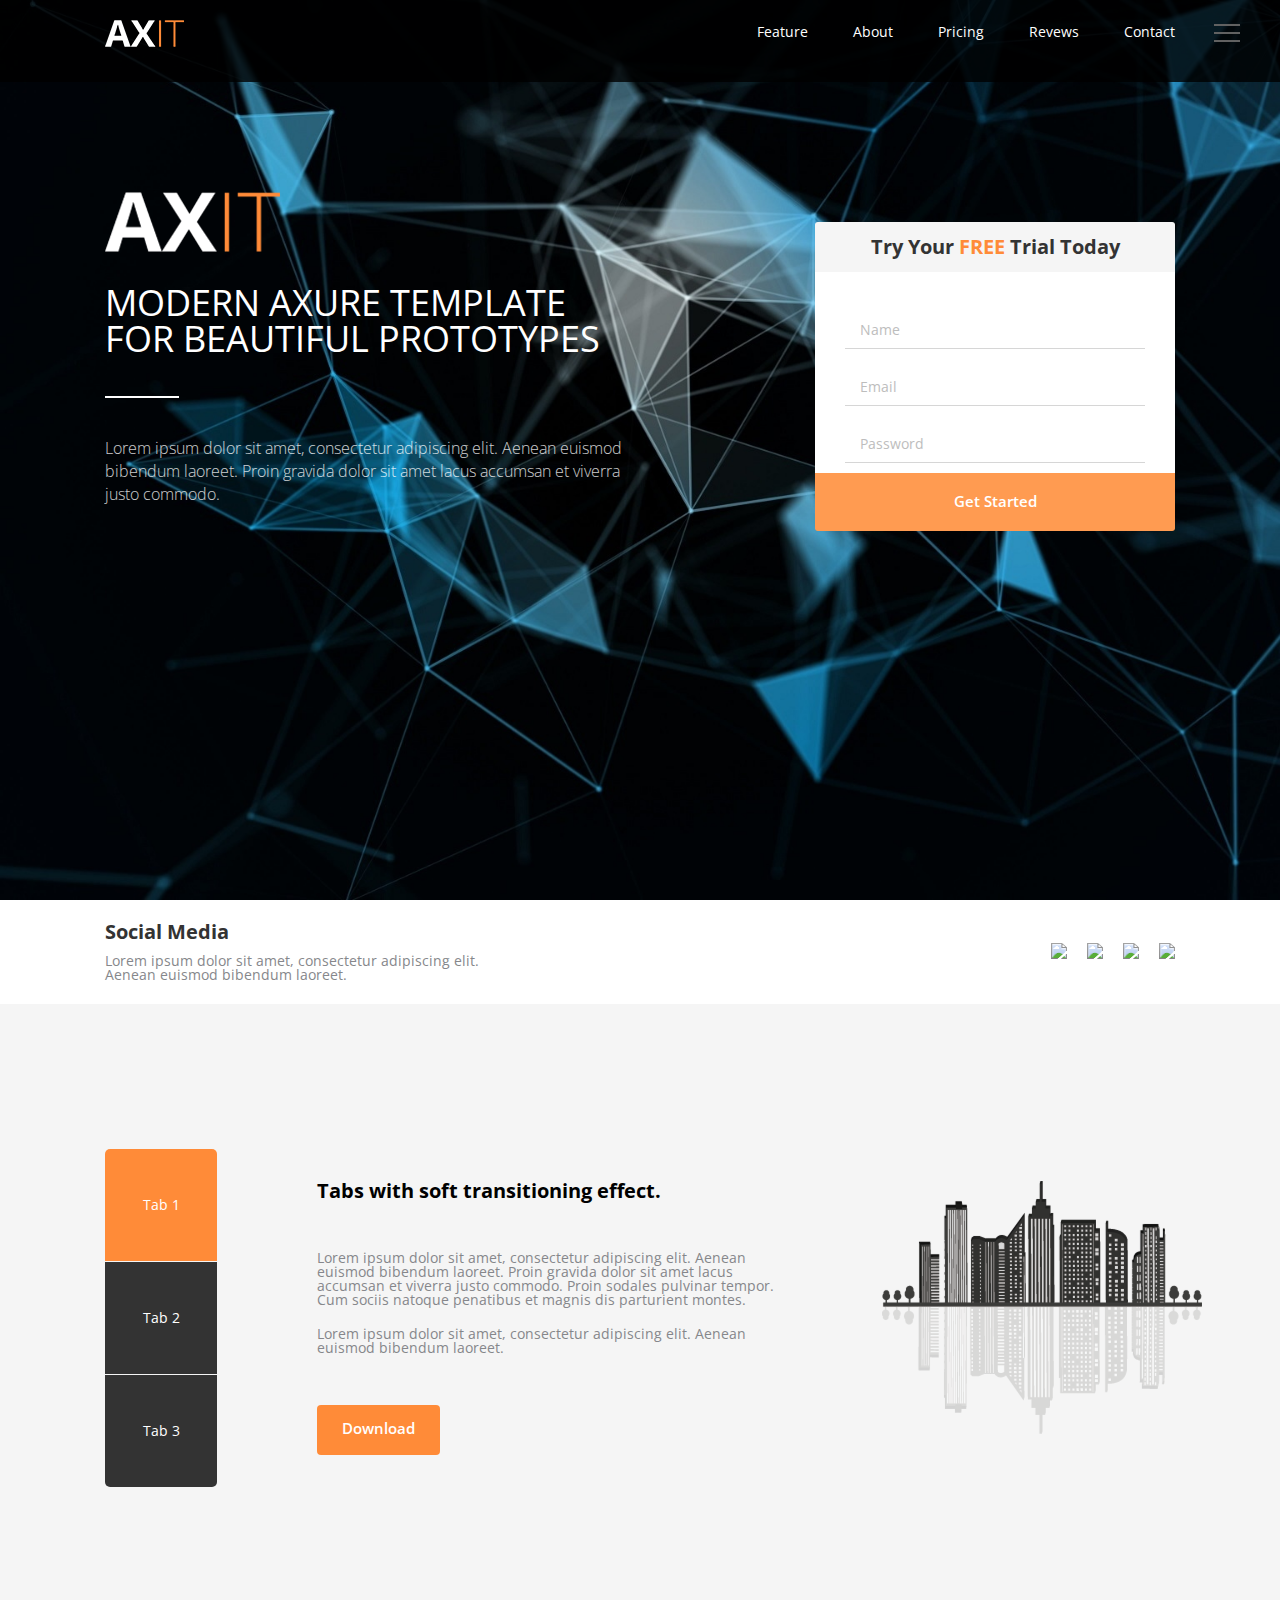
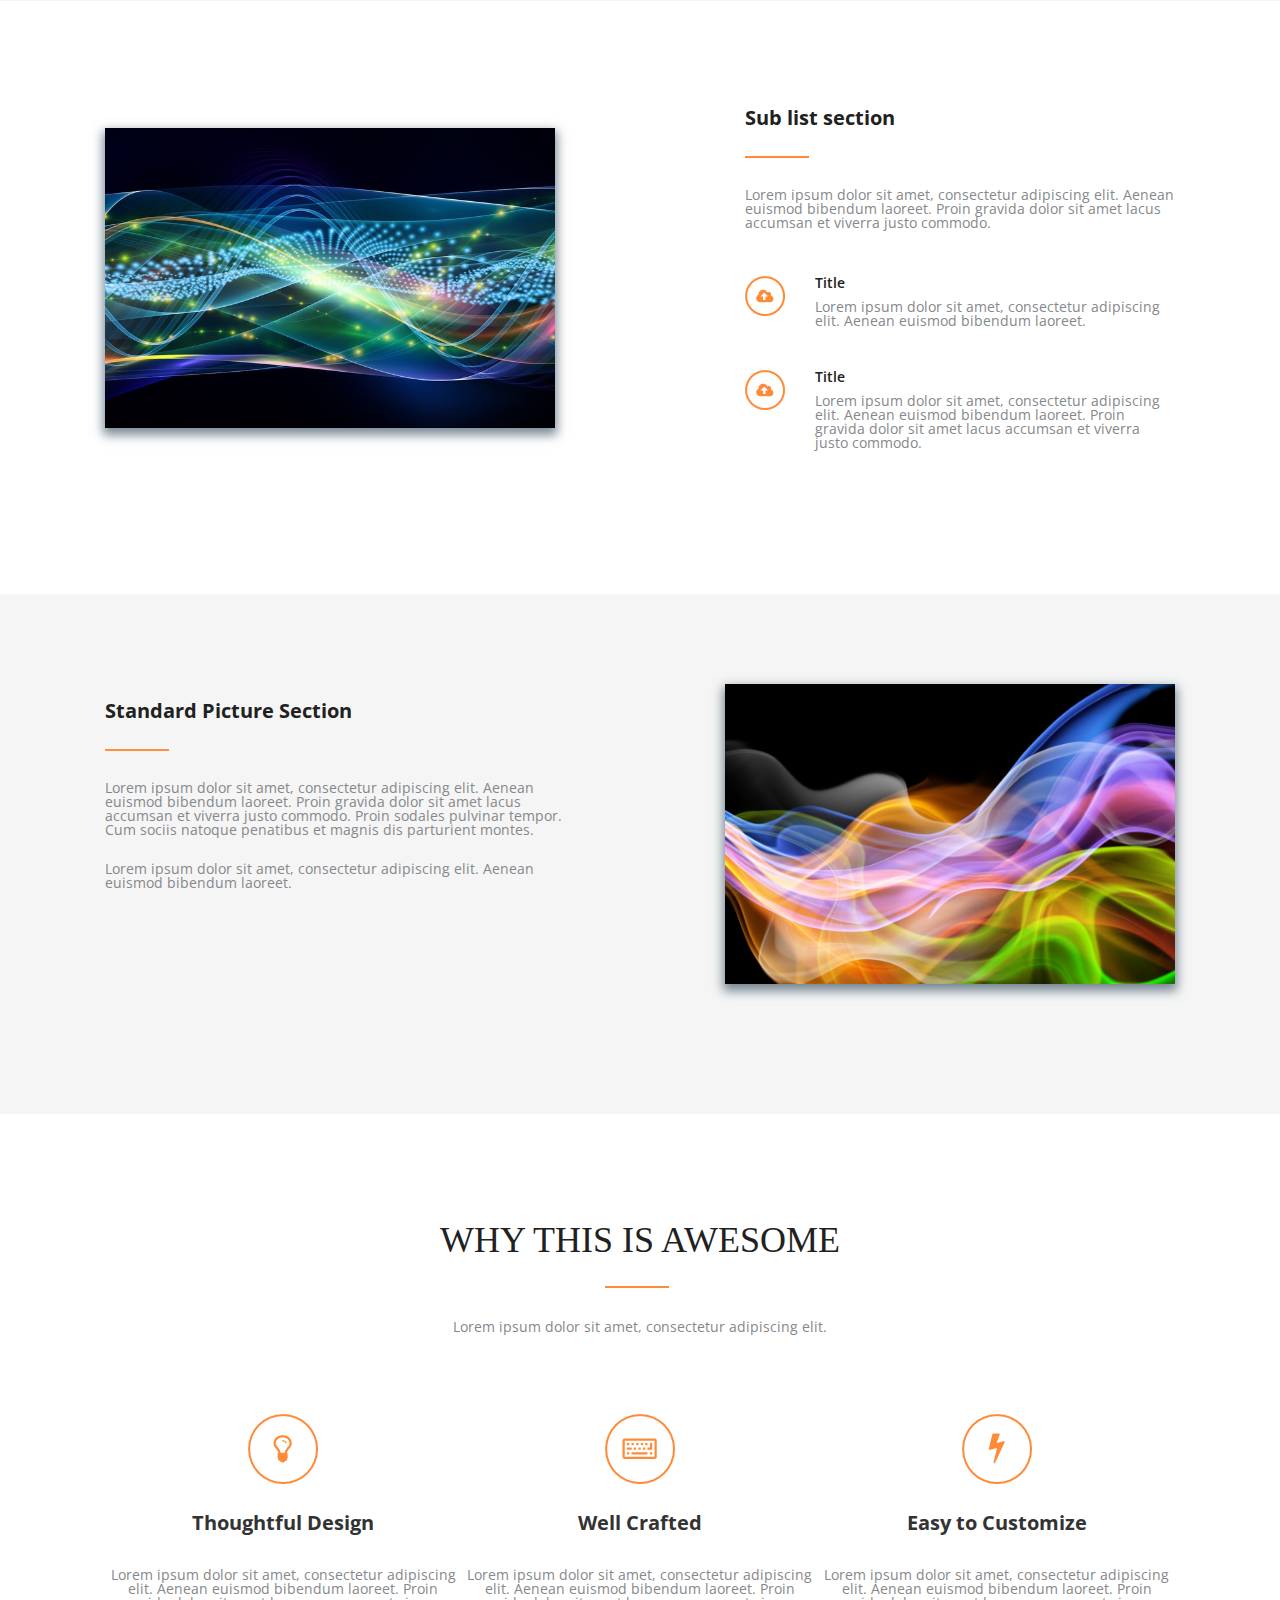
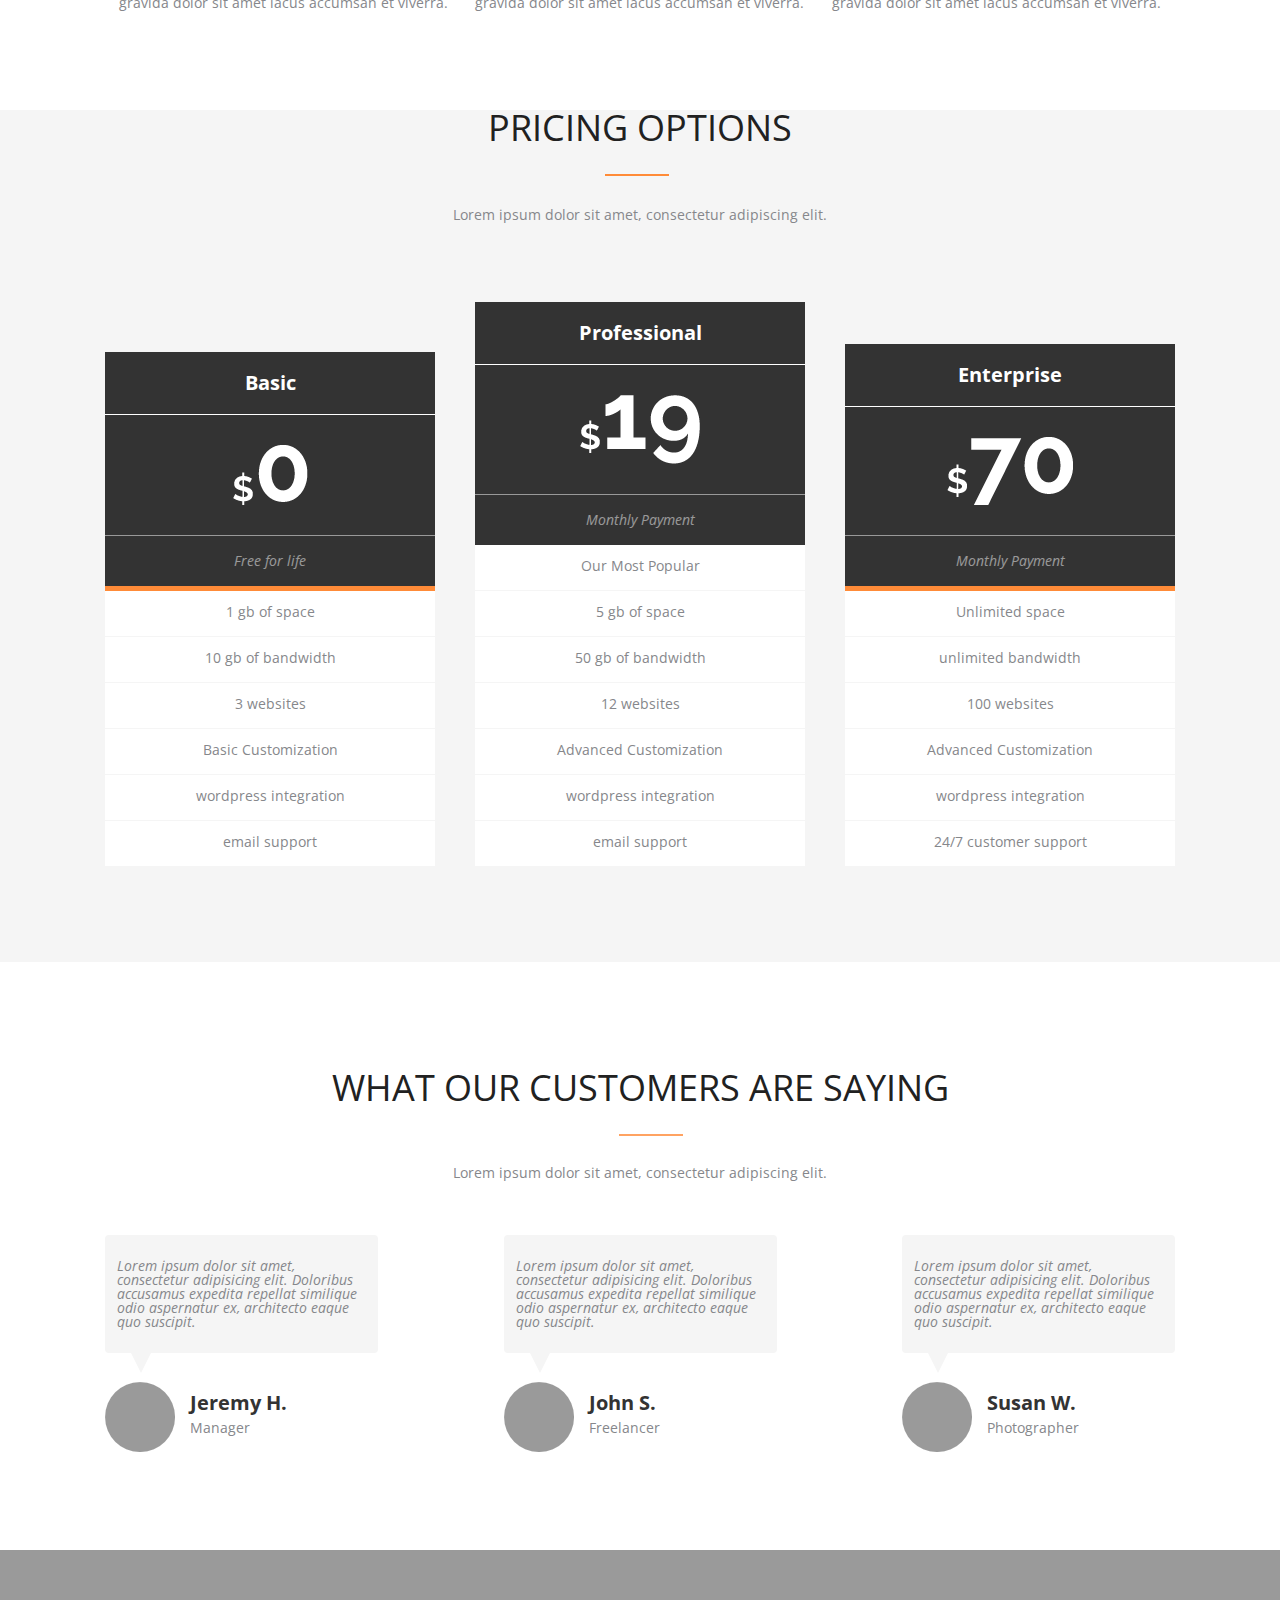
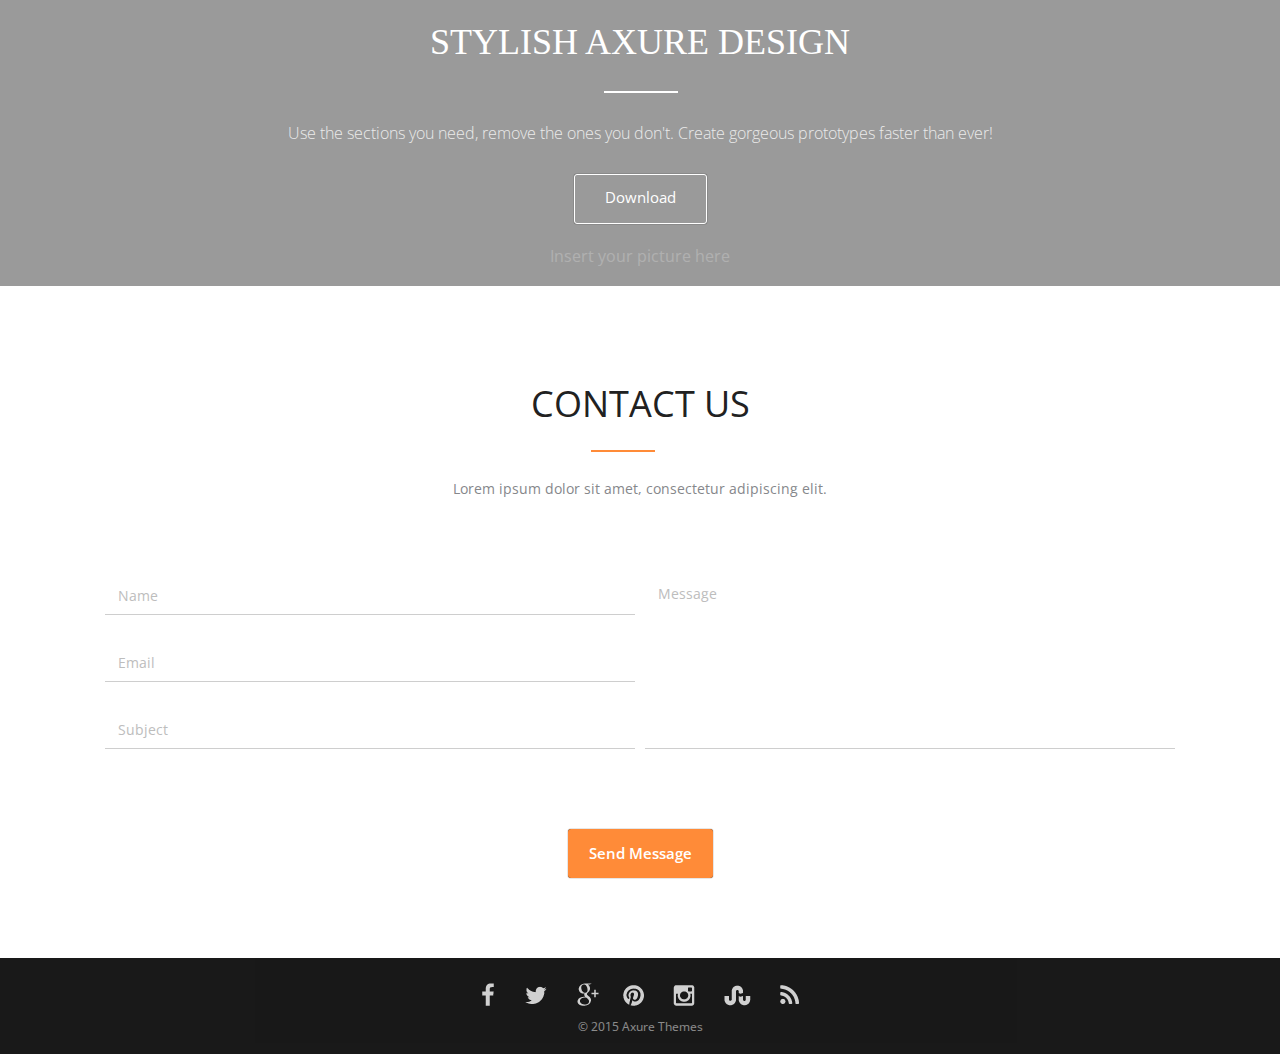
==== axit/index.html @ e31764b9 "Сайт №1" ====
<!DOCTYPE html>
<html lang="ru">

<head>
  <meta charset="UTF-8">
  <meta name="viewport" content="width=device-width, initial-scale=1.0">
  <link rel="shortcut icon" href="img/favicon.ico" type="image/x-icon">
  <meta http-equiv="X-UA-Compatible" content="ie=edge">
  <meta name="theme-color" content="#111111">
  <title>New site</title>
  <link rel="stylesheet" href="css/main.min.css">
  <link href="https://fonts.googleapis.com/css2?family=Open+Sans:ital,wght@0,400;0,600;0,700;1,400;1,600&display=swap"
    rel="stylesheet">

</head>

<body>
  <div class="site-container">
    <header class="header">

  <div class="header__line">
    <div class="container">
      <nav class="header__nav">
        <img src="img/logo.png" alt="">
        <ul class="header__menu">
          <li class="header__menu-link"><a href="#">Feature</a></li>
          <li class="header__menu-link"><a href="#">About</a></li>
          <li class="header__menu-link"><a href="#">Pricing</a></li>
          <li class="header__menu-link"><a href="#">Revews</a></li>
          <li class="header__menu-link"><a href="#">Contact</a></li>
        </ul>
      </nav>

      <div class="hamburger-menu">
        <input id="menu__toggle" type="checkbox" />
        <label class="menu__btn" for="menu__toggle">
          <span></span>
        </label>

        <ul class="menu__box">
          <li><a class="menu__item" href="#">Feature</a></li>
          <li><a class="menu__item" href="#">About</a></li>
          <li><a class="menu__item" href="#">Pricing</a></li>
          <li><a class="menu__item" href="#">Revews</a></li>
          <li><a class="menu__item" href="#">Contact</a></li>
        </ul>
      </div>
      
    </div>
  </div>

  <div class="header__cont">
    <div class="container">
      <div class="header__wrapper">
        <div class="header__cont-inner">
          <img src="img/logo-bg.png" alt="">
          <p class="header__cont-title">
            MODERN AXURE TEMPLATE
            FOR BEAUTIFUL PROTOTYPES
          <p>
          <p class="header__cont-text">
            Lorem ipsum dolor sit amet, consectetur adipiscing elit. Aenean
            euismod bibendum laoreet. Proin gravida dolor sit amet lacus
            accumsan et viverra justo commodo.
          </p>
        </div>
        <div class="header__form">
          <div class="header__form-input">
            <p class="header__form-title">
              Try Your <span>FREE</span> Trial Today
            </p>
            <input class="header__form-start" type="text" placeholder="Name">
            <input class="header__form-start" type="text" placeholder="Email">
            <input class="header__form-start" type="text" placeholder="Password">
            <button class="header__form-btn">Get Started</button>
          </div>
        </div>
      </div>
    </div>
  </div>

</header>

    <section class="social">
  <div class="container">
    <div class="social__inner">
      <div class="social__media">
        <div class="social__item-title">
          Social Media
        </div>
        <div class="social__item-text">
          Lorem ipsum dolor sit amet, consectetur adipiscing elit. <br>
          Aenean euismod bibendum laoreet.
        </div>
      </div>
      <div class="social__items">
        <a href="#"><img class="social__item" src="../img/facebook_icon-icons.com_53612.svg"></img></a>
        <a href="#"><img class="social__item" src="../img/g_icon-icons.com_66684.svg"></img></a>
        <a href="#"><img class="social__item" src="../img/insta_icon-icons.com_66687.svg"></img></a>
        <a href="#"><img class="social__item" src="../img/youtube_icon-icons.com_66686.svg"></img></a>
      </div>
    </div>
  </div>
</section>

    <div class="tabs">

  <div class="container-tabs top container">
    <div class="tabs-wrapper">
      <div class="tab tab-1 active" data-target="one">Tab 1</div>
      <div class="tab" data-target="two">Tab 2</div>
      <div class="tab tab-2" data-target="three">Tab 3</div>
    </div>

    <div class="tabs-panels">
      <div class="tab-panel active one">
          <p class="tab-panel__title">
            Tabs with soft transitioning effect.
          </p>
          <p class="tab-panel__text text">
            Lorem ipsum dolor sit amet, consectetur adipiscing elit. Aenean euismod
            bibendum laoreet. Proin gravida dolor sit amet lacus accumsan et viverra
            justo commodo. Proin sodales pulvinar tempor. Cum sociis natoque
            penatibus et magnis dis parturient montes.
          </p>
          <p class="tab-panel__text">
            Lorem ipsum dolor sit amet, consectetur adipiscing elit. Aenean euismod
            bibendum laoreet.
          </p>
          <button class="tabs-btn">
            <a href="#">Download</a>
          </button>
        </div>
      <div class="tab-panel two">Lorem ipsum dolor sit.</div>
      <div class="tab-panel three">Lorem ipsum dolor sit amet consectetur adipisicing elit. Hic consectetur sint autem.
        Odio optio impedit sint minus illum, dignissimos facilis itaque necessitatibus suscipit mollitia inventore ullam
        fugit, repellat, enim odit.</div>
    </div>
  </div>

</div>

    <div class="sub">
  <div class="container">
    <div class="sub__wrapper">
      <div class="sub__img">
        <img src="img/111.jpg" alt="">
      </div>
      <div class="sub__inner">
        <p class="sub__inner-top--title">Sub list section</p>
        <p class="sub__inner-top--text">
          Lorem ipsum dolor sit amet, consectetur adipiscing elit. Aenean
          euismod bibendum laoreet. Proin gravida dolor sit amet lacus
          accumsan et viverra justo commodo.
        </p>
        <p class="sub__inner-top--subtitle">Title</p>
        <p class="sub__inner-top--subtext">
          Lorem ipsum dolor sit amet, consectetur adipiscing elit.
          Aenean euismod bibendum laoreet.
        </p>
        <p class="sub__inner-top--subtitle">Title</p>
        <p class="sub__inner-top--subtext">
          Lorem ipsum dolor sit amet, consectetur adipiscing elit.
          Aenean euismod bibendum laoreet. Proin gravida dolor
          sit amet lacus accumsan et viverra justo commodo.
        </p>
      </div>
    </div>
  </div>
</div>

    <div class="standard">
  <div class="container">
    <div class="standard__inner">
      <div class="standard__item">
        <h3 class="standard__item-title">Standard Picture Section</h3>
        <p class="standard__item-text">
          Lorem ipsum dolor sit amet, consectetur adipiscing elit. Aenean
          euismod bibendum laoreet. Proin gravida dolor sit amet lacus accumsan
          et viverra justo commodo. Proin sodales pulvinar tempor. Cum sociis
          natoque penatibus et magnis dis parturient montes.
        </p>
        <p class="standard__item-text">
          Lorem ipsum dolor sit amet, consectetur adipiscing elit. Aenean euismod
          bibendum laoreet.
        </p>
      </div>
      <div class="standard__item">
        <img class="standard__item-img" src="img/Abstract-Colorful-curve-background_1920x1440.jpg" alt="">
      </div>
    </div>
  </div>
</div>

    <div class="awesome">
  <div class="container">
    <div class="awesome__inner-top">
      <h3 class="awesome__inner-top--title">
        WHY THIS IS AWESOME
      </h3>
      <p class="awesome__inner-top--text">
        Lorem ipsum dolor sit amet, consectetur adipiscing elit.
      </p>
    </div>
    <div class="awesome__inner">
      <div class="awesome__item">
        <img src="img/awesome-1.png" alt="">
        <h3 class="awesome__item-title">Thoughtful Design</h3>
        <p class="awesome__item-text">
          Lorem ipsum dolor sit amet, consectetur adipiscing
          elit. Aenean euismod bibendum laoreet. Proin gravida
          dolor sit amet lacus accumsan et viverra.
        </p>
      </div>
      <div class="awesome__item">
        <img src="img/awesome-2.png" alt="">
        <h3 class="awesome__item-title">Well Crafted</h3>
        <p class="awesome__item-text">
          Lorem ipsum dolor sit amet, consectetur adipiscing
          elit. Aenean euismod bibendum laoreet. Proin gravida
          dolor sit amet lacus accumsan et viverra.
        </p>
      </div>
      <div class="awesome__item">
        <img src="img/awesome-3.png" alt="">
        <h3 class="awesome__item-title">Easy to Customize</h3>
        <p class="awesome__item-text">
          Lorem ipsum dolor sit amet, consectetur adipiscing
          elit. Aenean euismod bibendum laoreet. Proin gravida
          dolor sit amet lacus accumsan et viverra.
        </p>
      </div>
    </div>
  </div>
</div>

    <div class="options">
  <div class="container">
    <div class="options__inner-top">
      <div class="options__inner-top--title">
        PRICING OPTIONS
      </div>
      <div class="options__inner-top--text">
        Lorem ipsum dolor sit amet, consectetur adipiscing elit.
      </div>
    </div>
    <div class="options__inner">
      <div class="options__item">
        <p class="options__item-text">Basic</p>
        <img class="options__item-price" src="img/$0.png"></img>
        <p class="options__item-descr">Free for life</p>
        <div class="options__item-line"></div>
        <a href="#" class="options__item-link">1 gb of space</a>
        <a href="#" class="options__item-link">10 gb of bandwidth</a>
        <a href="#" class="options__item-link">3 websites</a>
        <a href="#" class="options__item-link">Basic Customization</a>
        <a href="#" class="options__item-link">wordpress integration</a>
        <a href="#" class="options__item-link">email support</a>
      </div>

      <div class="options__item">
        <p class="options__item-text">Professional</p>
        <img class="options__item-price" src="img/$19.png"></img>
        <p class="options__item-descr">Monthly Payment</p>
        <a href="#" class="options__item-link">Our Most Popular</a>
        <a href="#" class="options__item-link">5 gb of space</a>
        <a href="#" class="options__item-link">50 gb of bandwidth</a>
        <a href="#" class="options__item-link">12 websites</a>
        <a href="#" class="options__item-link">Advanced Customization</a>
        <a href="#" class="options__item-link">wordpress integration</a>
        <a href="#" class="options__item-link">email support</a>
      </div>

      <div class="options__item">
        <p class="options__item-text">Enterprise</p>
        <img class="options__item-price" src="img/$70.png"></img>
        <p class="options__item-descr">Monthly Payment</p>
        <div class="options__item-line"></div>
        <a href="#" class="options__item-link">Unlimited space</a>
        <a href="#" class="options__item-link">unlimited bandwidth</a>
        <a href="#" class="options__item-link">100 websites</a>
        <a href="#" class="options__item-link">Advanced Customization</a>
        <a href="#" class="options__item-link">wordpress integration</a>
        <a href="#" class="options__item-link">24/7 customer support</a>
      </div>
    </div>
  </div>
</div>

    <div class="cost">
  <div class="container">
    <div class="cost__top">
      <h3 class="cost__top-title">
        WHAT OUR CUSTOMERS ARE SAYING
      </h3>
      <p class="cost__top-text">
        Lorem ipsum dolor sit amet, consectetur adipiscing elit.
      </p>
    </div>
    <div class="cost__inner">
      <div class="cost__item">
        <div class="cost__item-chat">
          <p class="cost__item-text">
            Lorem ipsum dolor sit amet,
            consectetur adipisicing elit. Doloribus
            accusamus expedita repellat similique
            odio aspernatur ex, architecto eaque
            quo suscipit.
          </p>
        </div>
        <p class="cost__item-author">Jeremy H.</p>
        <p class="cost__item-work">Manager</p>
      </div>
      <div class="cost__item">
        <div class="cost__item-chat">
          <p class="cost__item-text">
            Lorem ipsum dolor sit amet,
            consectetur adipisicing elit. Doloribus
            accusamus expedita repellat similique
            odio aspernatur ex, architecto eaque
            quo suscipit.
          </p>
        </div>
        <p class="cost__item-author">John S.</p>
        <p class="cost__item-work">Freelancer</p>
      </div>
      <div class="cost__item">
        <div class="cost__item-chat">
          <p class="cost__item-text">
            Lorem ipsum dolor sit amet,
            consectetur adipisicing elit. Doloribus
            accusamus expedita repellat similique
            odio aspernatur ex, architecto eaque
            quo suscipit.
          </p>
        </div>
        <p class="cost__item-author">Susan W.</p>
        <p class="cost__item-work">Photographer</p>
      </div>
    </div>
  </div>
</div>

    <div class="stylish">
  <div class="container">
    <div class="stylish__inner">
      <h3 class="stylish__title">
        STYLISH AXURE DESIGN
      </h3>
      <p class="stylish__text">
        Use the sections you need, remove the ones you don't. Create gorgeous prototypes faster than ever!
      </p>
      <a class="stylish__btn center">
        Download
      </a>
      <p class="stylish__subtext">
        Insert your picture here
      </p>
    </div>
  </div>
</div>

    <div class="contact">
  <div class="container">
    <div class="contact__top">
      <div class="contact__title">CONTACT US</div>
      <div class="contact__text">Lorem ipsum dolor sit amet, consectetur adipiscing elit.</div>
    </div>
    <div class="contact__forms">
      <form class="contact__form">
        <input class="contact__input" type="text" placeholder="Name">
        <input class="contact__input" type="text" placeholder="Email">
        <input class="contact__input" type="text" placeholder="Subject">
      </form>
      <div class="contact__message">
        <textarea class="contact__textareea" placeholder="Message"></textarea>
      </div>
    </div>
    <div class="contact__button">
      <button class="contact__btn">Send Message</button>
    </div>
  </div>
</div>

    <footer class="footer">
	<div class="container">
    <div class="footer__social">
      <img src="img/footer.png" alt="">
    </div>
    <div class="footer__copy">
      © 2015 Axure Themes
    </div>
  </div>
</footer>



  </div>
  <script src="https://code.jquery.com/jquery-3.5.1.js" integrity="sha256-QWo7LDvxbWT2tbbQ97B53yJnYU3WhH/C8ycbRAkjPDc="
    crossorigin="anonymous"></script>
  <script src="js/main.js"></script>
</body>

</html>
---- axit/css/main.min.css ----
@charset "UTF-8";:root{--color-black:#000;--color-white:#fff}/*! normalize.css v8.0.1 | MIT License | github.com/necolas/normalize.css */html{-webkit-text-size-adjust:100%;box-sizing:border-box}details,main{display:block}h1{font-size:2em}hr{box-sizing:content-box;height:0;overflow:visible}code,kbd,pre,samp{font-family:monospace,monospace;font-size:1em}a{background-color:transparent;color:inherit}abbr[title]{border-bottom:none;text-decoration:underline;-webkit-text-decoration:underline dotted;text-decoration:underline dotted}b,strong{font-weight:bolder}small{font-size:80%}sub,sup{font-size:75%;line-height:0;position:relative;vertical-align:baseline}sub{bottom:-.25em}sup{top:-.5em}img{border-style:none;max-width:100%;vertical-align:top}button,input,optgroup,select,textarea{font-family:inherit;font-size:100%;line-height:1.15;margin:0}button,input{overflow:visible}button,select{text-transform:none}[type=button],[type=reset],[type=submit],button{-webkit-appearance:button}[type=button]::-moz-focus-inner,[type=reset]::-moz-focus-inner,[type=submit]::-moz-focus-inner,button::-moz-focus-inner{border-style:none;padding:0}[type=button]:-moz-focusring,[type=reset]:-moz-focusring,[type=submit]:-moz-focusring,button:-moz-focusring{outline:ButtonText dotted 1px}fieldset{padding:.35em .75em .625em}legend{box-sizing:border-box;color:inherit;display:table;max-width:100%;padding:0;white-space:normal}progress{vertical-align:baseline}textarea{overflow:auto}[type=checkbox],[type=radio]{box-sizing:border-box;padding:0}[type=number]::-webkit-inner-spin-button,[type=number]::-webkit-outer-spin-button{height:auto}[type=search]{-webkit-appearance:textfield;outline-offset:-2px}[type=search]::-webkit-search-decoration{-webkit-appearance:none}::-webkit-file-upload-button{-webkit-appearance:button;font:inherit}summary{display:list-item}[hidden],template{display:none}*,::after,::before{box-sizing:inherit}body{margin:0;font-family:"Open Sans",sans-serif}ul{list-style:none;padding:0;margin:0}.is-outer{position:relative!important;left:-9999px!important}.site-container{overflow:hidden}.stop-scroll{position:fixed;left:0;top:0;overflow:hidden;width:100%;height:100vh}.is-hidden{display:none!important}.for-mobile{display:none}@media (max-width:1024px){.for-mobile{display:block}}.error{border:2px solid #ff4019!important}.visually-hidden{position:absolute!important;clip:rect(1px 1px 1px 1px);clip:rect(1px,1px,1px,1px);padding:0!important;border:0!important;height:1px!important;width:1px!important;overflow:hidden}.btn-reset{border:none;background:0 0;cursor:pointer}.container{margin:0 auto;max-width:1100px;padding:0 15px}.js-focus-visible :focus:not(.focus-visible){outline:0}h1,h2,h3,h4,h5,h6{font-size:inherit;margin:0}p{margin:0}*{padding:0;margin:0;border:0}*,:after,:before{box-sizing:border-box}:active,:focus,a:active,a:focus{outline:0}aside,footer,header,nav{display:block}body,html{height:100%;width:100%;line-height:1;font-size:14px;-ms-text-size-adjust:100%;-moz-text-size-adjust:100%;-webkit-text-size-adjust:100%}button,input,textarea{font-family:inherit}input::-ms-clear{display:none}button{cursor:pointer}button::-moz-focus-inner{padding:0;border:0}a,a:hover,a:visited{text-decoration:none}ul li{list-style:none}h1,h2,h3,h4,h5,h6{font-size:inherit;font-weight:400}.social__inner{display:flex;justify-content:space-between;align-items:center}.social__items{display:flex}.social__items a{padding-left:20px}.social__item{width:50px}.social__item-title{color:#333;font-size:20px;font-weight:700;margin:22px 0 12px}.social__item-text{color:#86878b;font-family:"Open Sans";font-size:14px;font-weight:400;margin-bottom:22px}.tabs-wrapper{display:flex;flex-direction:column}.tabs{background-color:#f5f5f5}.container-tabs{width:1100px;display:flex;align-items:center;padding-top:145px;padding-bottom:114px}.tab{display:flex;justify-content:center;align-items:center;width:112px;height:112px;border:1px solid transparent;cursor:pointer;color:#fff;background-color:#333}.tab+.tab{margin-top:1px}.tab.active{background-color:#ff8b38}.tabs-panels{width:480px;margin-left:100px}.tab-panel{display:none}.tab-panel.active{display:block}.tab-panel__title{color:#000;font-size:20px;font-weight:700;margin-bottom:50px}.tab-panel__text{color:#86878b;font-size:14px;font-weight:400}.tab-panel__text+.tab-panel__text{margin-top:20px}.tabs-btn{color:#fff;font-size:15px;font-weight:600;padding:15px 25px;background-color:#ff8b38;border-radius:4px;margin-top:50px}.tab-1{border-radius:5px 5px 0 0}.tab-2{border-radius:0 0 5px 5px}.text{position:relative}.text::before{content:'';position:absolute;background-image:url(../img/image_right_u255.png);top:-70px;right:-405px;width:320px;height:253px}.sub img{width:450px;height:300px;box-shadow:0 5px 10px 2px rgba(34,60,80,.6)}.sub__img{padding-top:127px;padding-bottom:166px}.sub__wrapper{display:flex}.sub__inner{width:430px;margin:107px 0 0 190px}.sub__inner-top--title{color:#212121;font-size:20px;font-weight:700;margin-bottom:60px;position:relative}.sub__inner-top--title::after{content:"";position:absolute;width:64px;height:2px;background:#ff8b38;bottom:-30px;left:0}.sub__inner-top--text{color:#86878b;font-size:14px;font-weight:400;margin-bottom:46px}.sub__inner-top--subtitle{color:#212121;font-size:14px;font-weight:600;margin-bottom:10px;padding-left:70px;position:relative}.sub__inner-top--subtitle::before{content:"";position:absolute;width:40px;height:40px;background-image:url(../img/2-layers.png);top:0;left:0}.sub__inner-top--subtext{color:#86878b;font-size:14px;font-weight:400;margin-bottom:42px;padding-left:70px}.sub__inner-top--subtext:last-child{margin:0}.standard{background-color:#f5f5f5}.standard__item-img{width:450px;height:300px;box-shadow:0 5px 10px 2px rgba(34,60,80,.6)}.standard__inner{display:flex;justify-content:space-between;padding-top:90px;padding-bottom:130px}.standard__item:nth-child(1){width:473px}.standard__item-title{color:#212121;font-size:20px;font-weight:700;margin-top:17px;margin-bottom:60px;position:relative}.standard__item-title::before{content:'';position:absolute;width:64px;height:2px;background-color:#fe9042;bottom:-30px;left:0}.standard__item-text{color:#86878b;font-size:14px;font-weight:400}.standard__item-text+.standard__item-text{margin-top:25px}.awesome__inner-top{padding-top:108px;text-align:center;display:flex;flex-direction:column;align-items:center}.awesome__inner-top--title{color:#212121;font-family:Raleway;font-size:36px;font-weight:400;margin-bottom:62px;position:relative}.awesome__inner-top--title::before{content:"";position:absolute;width:64px;height:2px;background-color:#ff8b38;bottom:-30px;left:165px}.awesome__inner-top--text{color:#86878b;font-size:14px;font-weight:400;margin-bottom:80px}.awesome__inner{display:flex;justify-content:space-around;padding-bottom:100px}.awesome__item{display:flex;flex-direction:column;align-items:center;justify-content:center;max-width:350px}.awesome__item-title{color:#333;font-size:20px;font-weight:700;margin-top:29px;margin-bottom:35px}.awesome__item-text{color:#86878b;font-size:14px;font-weight:400;text-align:center}.options{background-color:#f5f5f5}.options__inner-top{display:flex;flex-direction:column;align-items:center;justify-content:center}.options__inner-top--title{color:#212121;font-size:36px;font-weight:400;text-transform:uppercase;margin-bottom:62px;position:relative}.options__inner-top--title::after{content:"";position:absolute;width:64px;height:2px;background-color:#ff8b38;bottom:-30px;left:117px}.options__inner-top--text{color:#86878b;font-size:14px;font-weight:400;margin-bottom:80px}.options__inner{display:flex;justify-content:center;align-items:flex-end;text-align:center;padding-bottom:96px}.options__item{width:345px;background-color:#333}.options__item+.options__item{margin-left:40px}.options__item-text{color:#fff;font-family:"Open Sans";font-size:20px;font-weight:700;background-color:#333;border-bottom:1px solid #fff;padding:21px 0}.options__item-price{font-size:35px;color:#fff;font-weight:700;padding:30px 20px}.options__item-descr{opacity:.5;color:#fff;font-size:14px;font-weight:400;font-style:italic;border-top:1px solid #fff;padding:18px 0}.options__item-line{height:5px;background-color:#ff8b38}.options__item-link{background-color:#fff;color:#86878b;font-size:14px;font-weight:400;display:flex;flex-direction:column;padding:14px;border-bottom:1px solid #f5f5f5}.options__item-link:hover{color:#fff;font-size:14px;background-color:#ff8b38;font-weight:700}.options__item-link:last-child{border:none}.btn{color:#fff;font-size:14px;background-color:#ff8b38;font-weight:700}.cost__top{display:flex;flex-direction:column;justify-content:center;text-align:center;padding-top:108px}.cost__top-title{color:#212121;font-size:36px;font-weight:400;margin-bottom:60px;position:relative}.cost__top-title::after{content:"";position:absolute;width:64px;height:2px;background-color:#ffa362;bottom:-30px;left:514px}.cost__top-text{color:#86878b;font-size:14px;font-weight:400;margin-bottom:55px}.cost__inner{display:flex;justify-content:space-between;padding-bottom:115px}.cost__item{width:273px}.cost__item-chat{background:#f5f5f5;position:relative;border-radius:4px}.cost__item-chat::before{content:"";position:absolute;border:10px solid transparent;border-top:20px solid #f5f5f5;bottom:-30px;left:26px}.cost__item-text{color:#86878b;font-size:14px;font-weight:400;font-style:italic;padding:24px 12px}.cost__item-author{color:#333;font-size:20px;font-weight:700;padding-left:85px;margin-bottom:8px;position:relative;margin-top:40px}.cost__item-author::before{content:"";width:70px;height:70px;position:absolute;background-image:url(../img/avatar_2_u231.png);left:0;top:-11px}.cost__item-work{color:#86878b;font-size:14px;padding-left:85px;font-weight:400}.stylish{background-color:#9a9a9a}.stylish__inner{display:flex;flex-direction:column;align-items:center;padding:74px 0 22px}.stylish__title{color:#fff;font-family:Raleway;font-size:36px;font-weight:400;margin-bottom:65px;position:relative}.stylish__title::after{content:'';width:74px;height:2px;position:absolute;background-color:#fff;bottom:-33px;left:174px}.stylish__text{opacity:.8;color:#fff;font-size:16px;font-weight:300;margin-bottom:33px}.stylish__btn{color:#fff;font-size:15px;font-weight:400;border:1px solid #fff;padding:15px 30px;margin-bottom:24px;border-radius:3px;box-shadow:0 0 1px #000;transition:.3s;cursor:pointer}.stylish__btn:hover{box-shadow:0 0 5px #000;background-color:#f3390a;color:#000;font-weight:600;border:1px solid #f3960a}.stylish__subtext{opacity:.22;color:#fff;font-size:16px;font-weight:400}.contact__top{padding-top:100px;text-align:center}.contact__title{color:#212121;font-size:36px;font-weight:400;margin-bottom:60px;position:relative}.contact__title::before{content:"";position:absolute;background-image:url(../img/divider_orange_u7_copy_2.png);width:64px;height:2px;bottom:-30px;right:520px}.contact__text{color:#86878b;font-size:14px;font-weight:400;margin-bottom:80px}.contact__forms{display:flex;align-items:flex-end;justify-content:space-between;margin-bottom:80px}.contact__form{display:flex;flex-direction:column;width:530px}.contact__input{border-bottom:1px solid #cecece;padding:10px 13px}.contact__input+.contact__input{margin-top:30px}.contact__input::-moz-placeholder{color:#bdbdbd;font-size:14px;font-weight:400}.contact__input:-ms-input-placeholder{color:#bdbdbd;font-size:14px;font-weight:400}.contact__input::-ms-input-placeholder{color:#bdbdbd;font-size:14px;font-weight:400}.contact__input::placeholder{color:#bdbdbd;font-size:14px;font-weight:400}.contact__message{border-bottom:1px solid #cecece}.contact__textareea{height:170px;width:530px;padding:10px 13px;resize:none}.contact__textareea::-moz-placeholder{color:#bdbdbd;font-size:14px;font-weight:400}.contact__textareea:-ms-input-placeholder{color:#bdbdbd;font-size:14px;font-weight:400}.contact__textareea::-ms-input-placeholder{color:#bdbdbd;font-size:14px;font-weight:400}.contact__textareea::placeholder{color:#bdbdbd;font-size:14px;font-weight:400}.contact__button{text-align:center}.contact__btn{color:#fff;font-size:15px;font-weight:600;padding:15px 20px;margin-bottom:80px;border-radius:3px;box-shadow:0 0 1px #000;background-color:#ff8b38;transition:.3s;cursor:pointer;border:1px solid transparent}.contact__btn:hover{box-shadow:0 0 5px #000;background-color:#f3390a;color:#000;font-weight:600;border:1px solid #f3960a}.footer{opacity:.9;background-color:#000}.footer__social{text-align:center;padding-top:25px;margin-bottom:15px}.footer__copy{text-align:center;opacity:.5;color:#fff;font-size:12px;font-weight:400;padding-bottom:21px}#menu__toggle{opacity:0}#menu__toggle:checked~.menu__btn>span{transform:rotate(45deg)}#menu__toggle:checked~.menu__btn>span::before{top:0;transform:rotate(0)}#menu__toggle:checked~.menu__btn>span::after{top:0;transform:rotate(90deg)}#menu__toggle:checked~.menu__box{visibility:visible;right:0}.menu__btn{display:flex;align-items:center;position:fixed;top:20px;right:40px;width:26px;height:26px;cursor:pointer;z-index:1}.menu__btn>span,.menu__btn>span::after,.menu__btn>span::before{display:block;position:absolute;width:100%;height:2px;background-color:#616161;transition-duration:.25s}.menu__btn>span::before{content:'';top:-8px}.menu__btn>span::after{content:'';top:8px}.menu__box{display:block;position:fixed;visibility:hidden;top:0;right:-100%;width:300px;height:330px;margin:0;padding:80px 0;list-style:none;background-color:#eceff1;box-shadow:1px 0 6px rgba(0,0,0,.2);transition-duration:.25s}.menu__item{display:block;padding:12px 24px;color:#333;font-family:Roboto,sans-serif;font-size:20px;font-weight:600;text-decoration:none;transition-duration:.25s}.menu__item:hover{background-color:#cfd8dc}a:after{display:block;content:"";height:3px;width:0%;background-color:#fcfcfc;transition:width .4s ease-in-out}a:focus:after,a:hover:after{width:100%}.header{background:url(../img/bg.jpg) center/cover no-repeat;height:100vh}.header__line{background-color:rgba(0,0,0,.8);z-index:1}.header__nav{z-index:2;display:flex;justify-content:space-between;align-items:center;padding:20px 0}.header__wrapper{display:flex;justify-content:space-between}.header__menu{color:#fff;font-size:14px;font-weight:400;display:flex}.header__menu-link+.header__menu-link{padding-left:45px}.header__cont-inner{padding-top:110px;width:520px}.header__cont-title{color:#fff;font-size:36px;font-weight:400;margin-top:33px;margin-bottom:80px;position:relative}.header__cont-title::before{content:"";position:absolute;background-color:#fff;width:74px;height:2px;left:0;bottom:-41px}.header__cont-text{opacity:.8;color:#fff;font-size:16px;font-weight:300;line-height:23px}.header__form{margin-top:140px;border-radius:5px}.header__form-input{background-color:#fff;border:#fff;border-radius:5px;display:flex;flex-direction:column;width:360px}.header__form-title{border-radius:3px 3px 0 0;padding:15px 0;text-align:center;background-color:#f5f5f5;font-weight:700;color:#333;font-size:20px;margin-bottom:30px}.header__form-title span{color:#ff8b38}.header__form-start{margin:10px 30px;border-bottom:1px solid #d6d6d6;padding:10px 15px}.header__form-start::-moz-placeholder{font-size:14px;color:#bdbdbd}.header__form-start:-ms-input-placeholder{font-size:14px;color:#bdbdbd}.header__form-start::-ms-input-placeholder{font-size:14px;color:#bdbdbd}.header__form-start::placeholder{font-size:14px;color:#bdbdbd}.header__form-btn{color:#fff;font-weight:600;font-size:15px;background:#ff9b51;padding:20px 0;border-radius:0 0 3px 3px}
/*# sourceMappingURL=main.min.css.map */
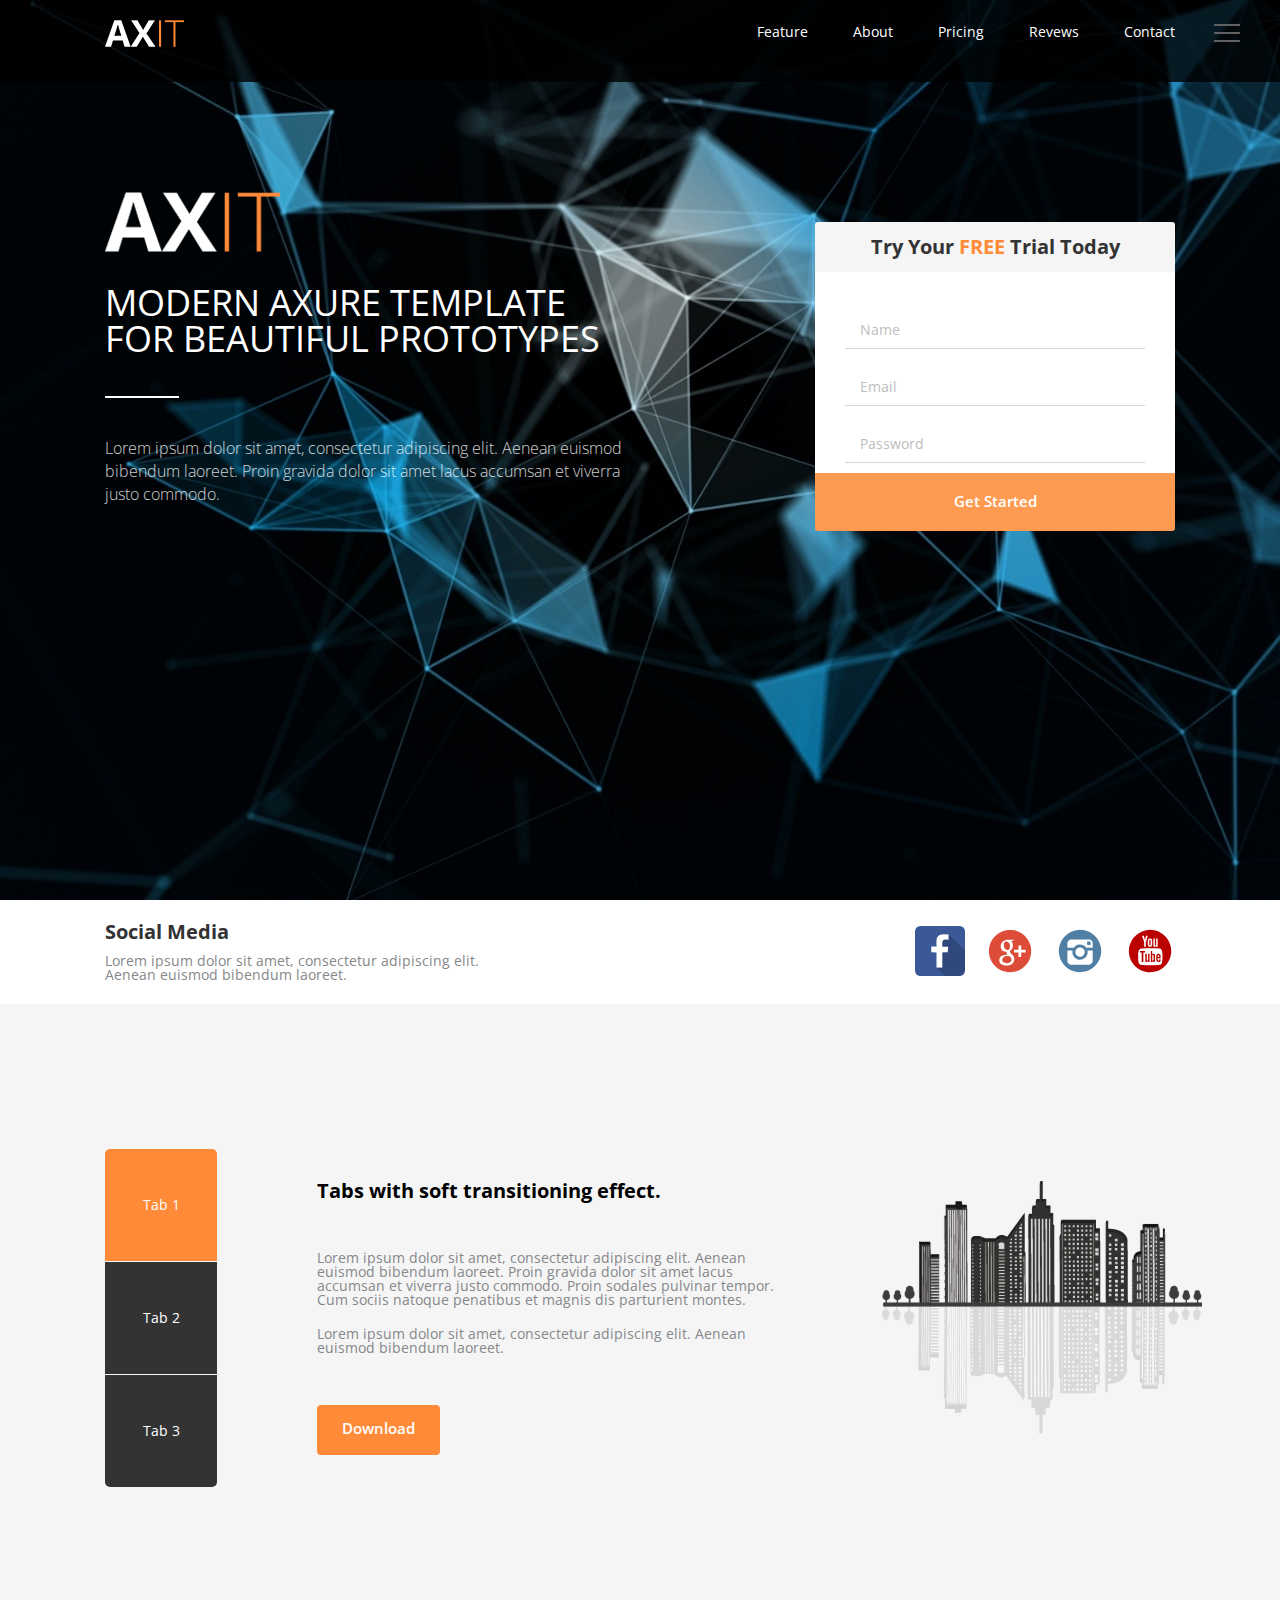
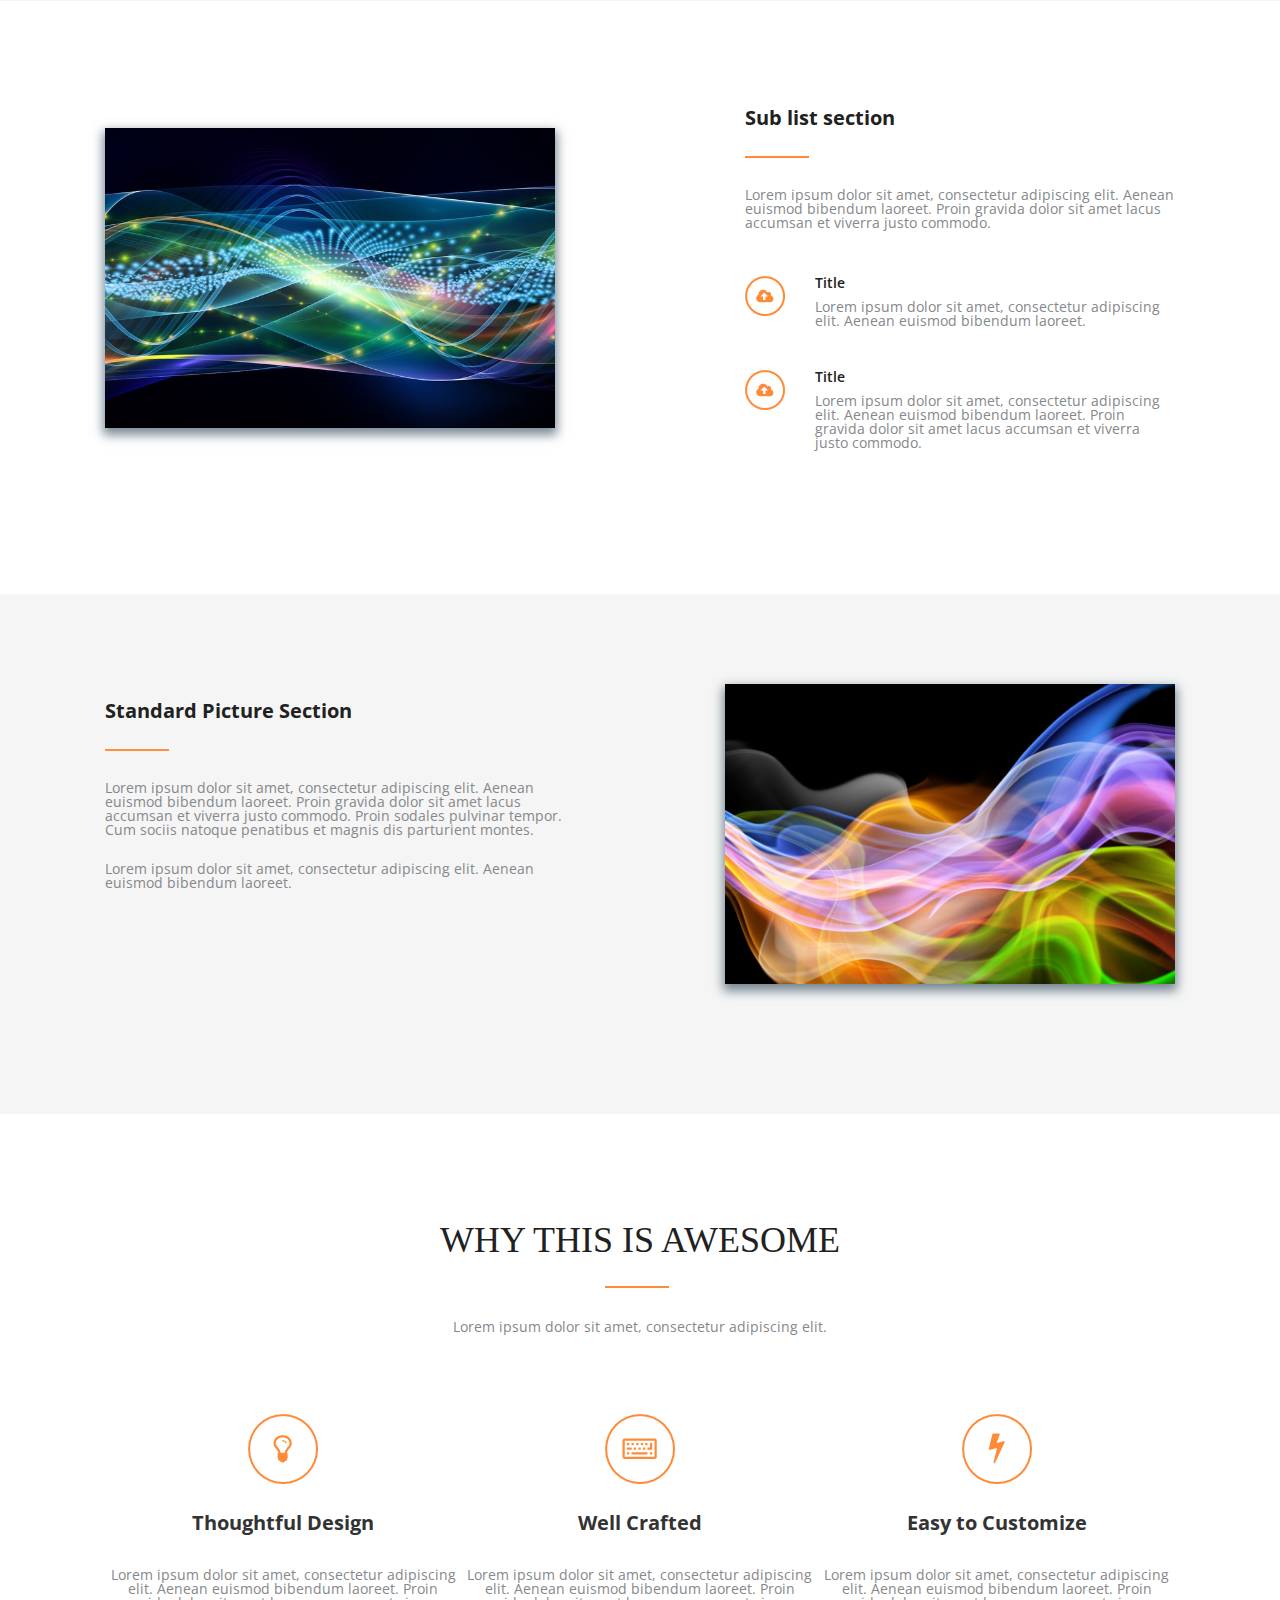
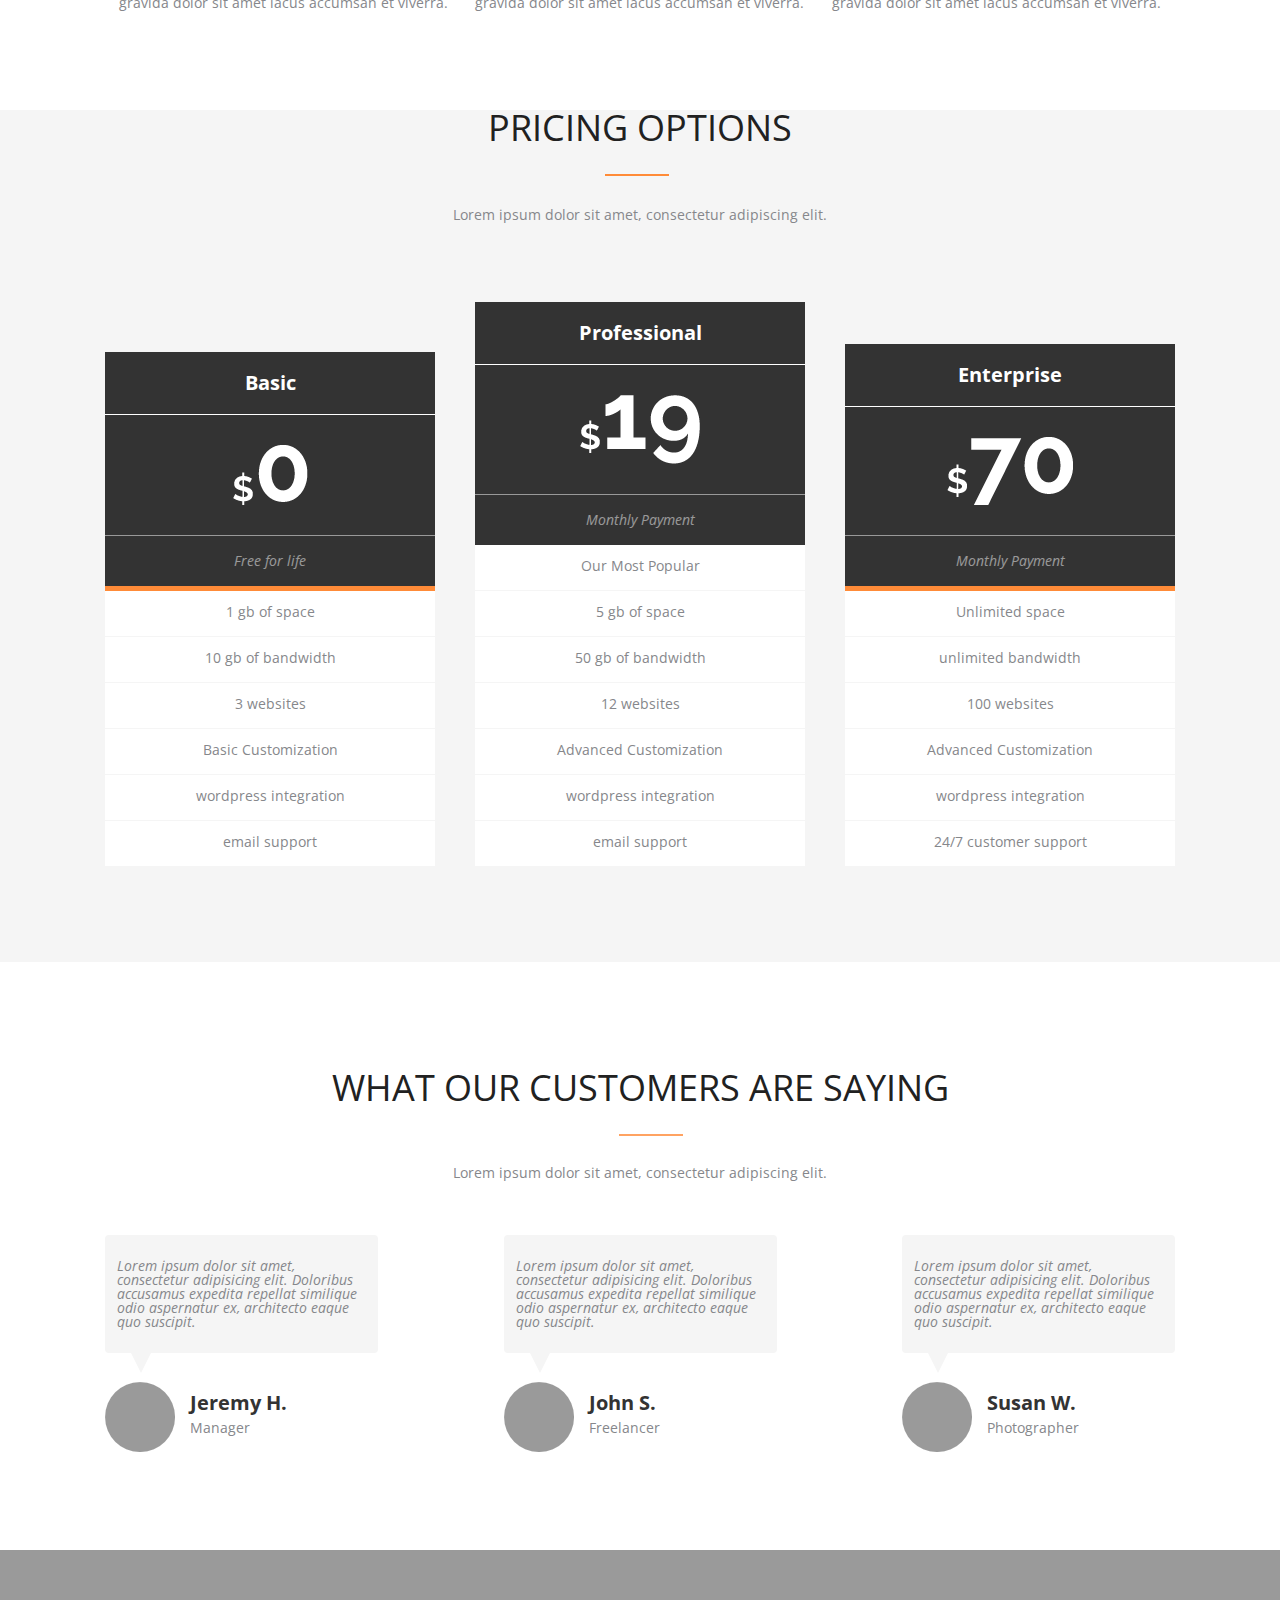
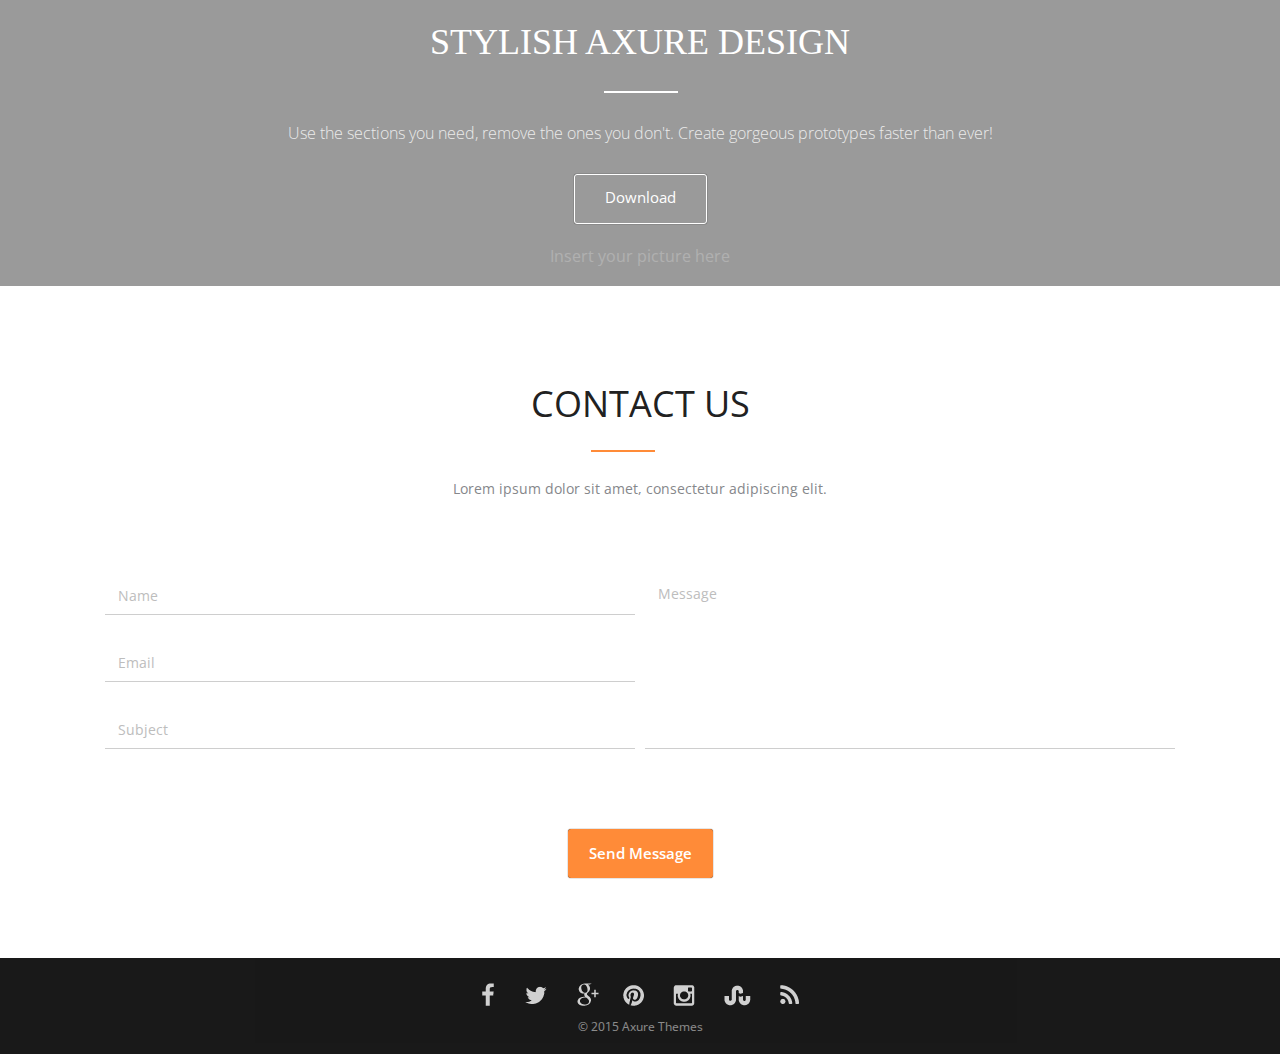
==== commit 577c39d5: "Update index.html" ====
--- a/axit/index.html
+++ b/axit/index.html
@@ -94,10 +94,10 @@
         </div>
       </div>
       <div class="social__items">
-        <a href="#"><img class="social__item" src="../img/facebook_icon-icons.com_53612.svg"></img></a>
-        <a href="#"><img class="social__item" src="../img/g_icon-icons.com_66684.svg"></img></a>
-        <a href="#"><img class="social__item" src="../img/insta_icon-icons.com_66687.svg"></img></a>
-        <a href="#"><img class="social__item" src="../img/youtube_icon-icons.com_66686.svg"></img></a>
+        <a href="#"><img class="social__item" src="img/facebook_icon-icons.com_53612.svg"></img></a>
+        <a href="#"><img class="social__item" src="img/g_icon-icons.com_66684.svg"></img></a>
+        <a href="#"><img class="social__item" src="img/insta_icon-icons.com_66687.svg"></img></a>
+        <a href="#"><img class="social__item" src="img/youtube_icon-icons.com_66686.svg"></img></a>
       </div>
     </div>
   </div>
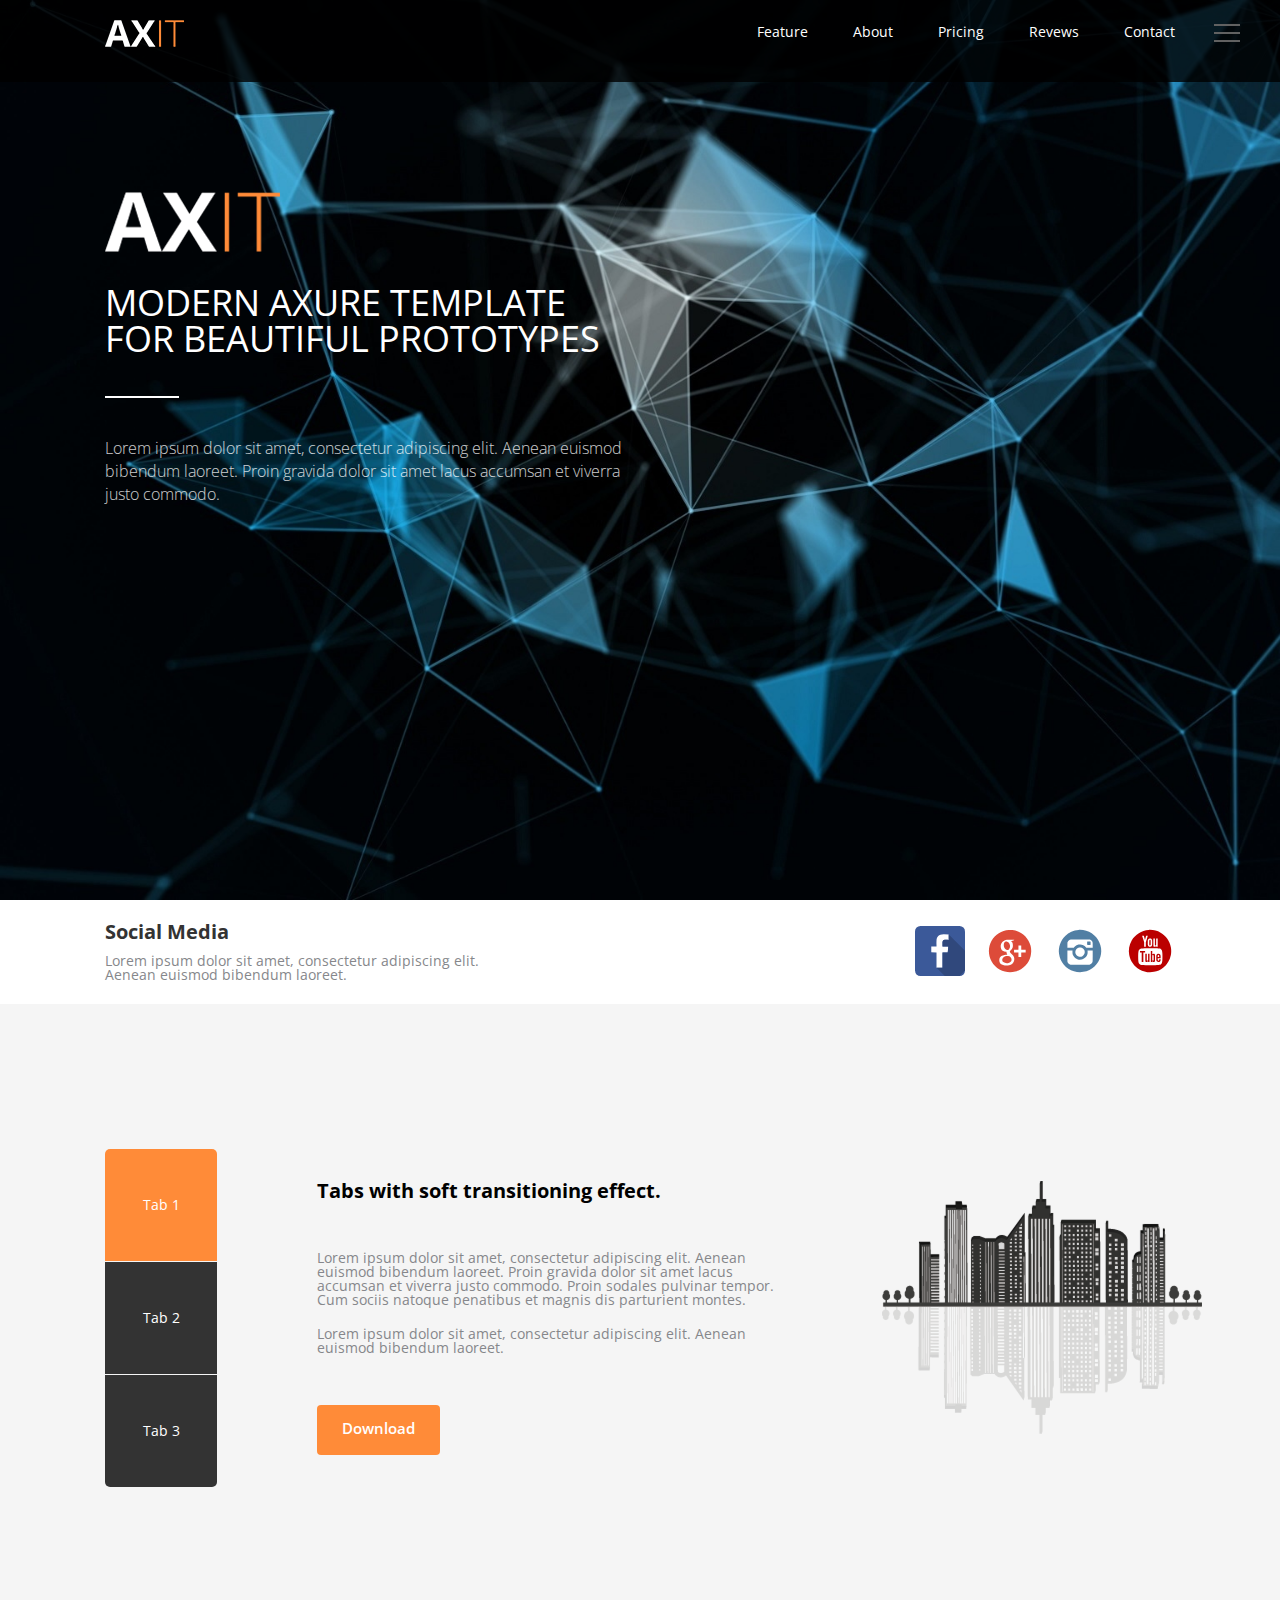
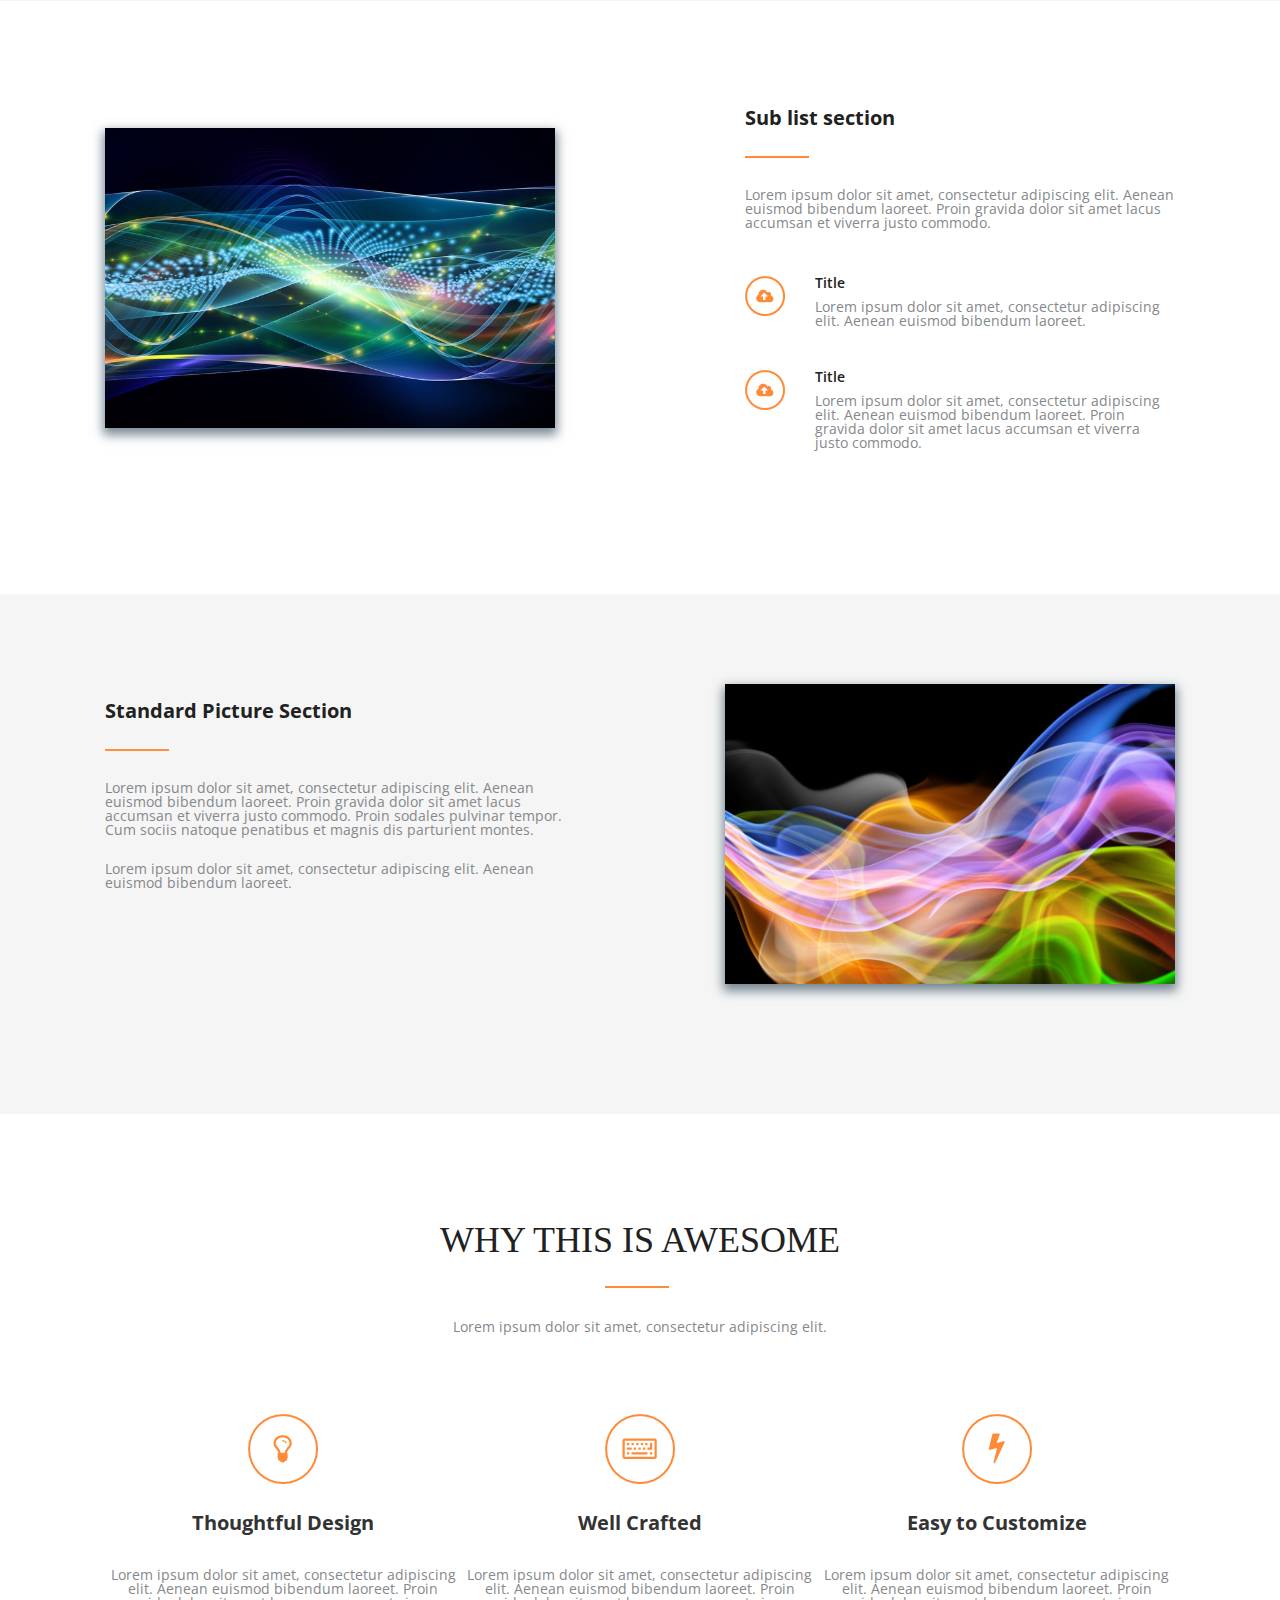
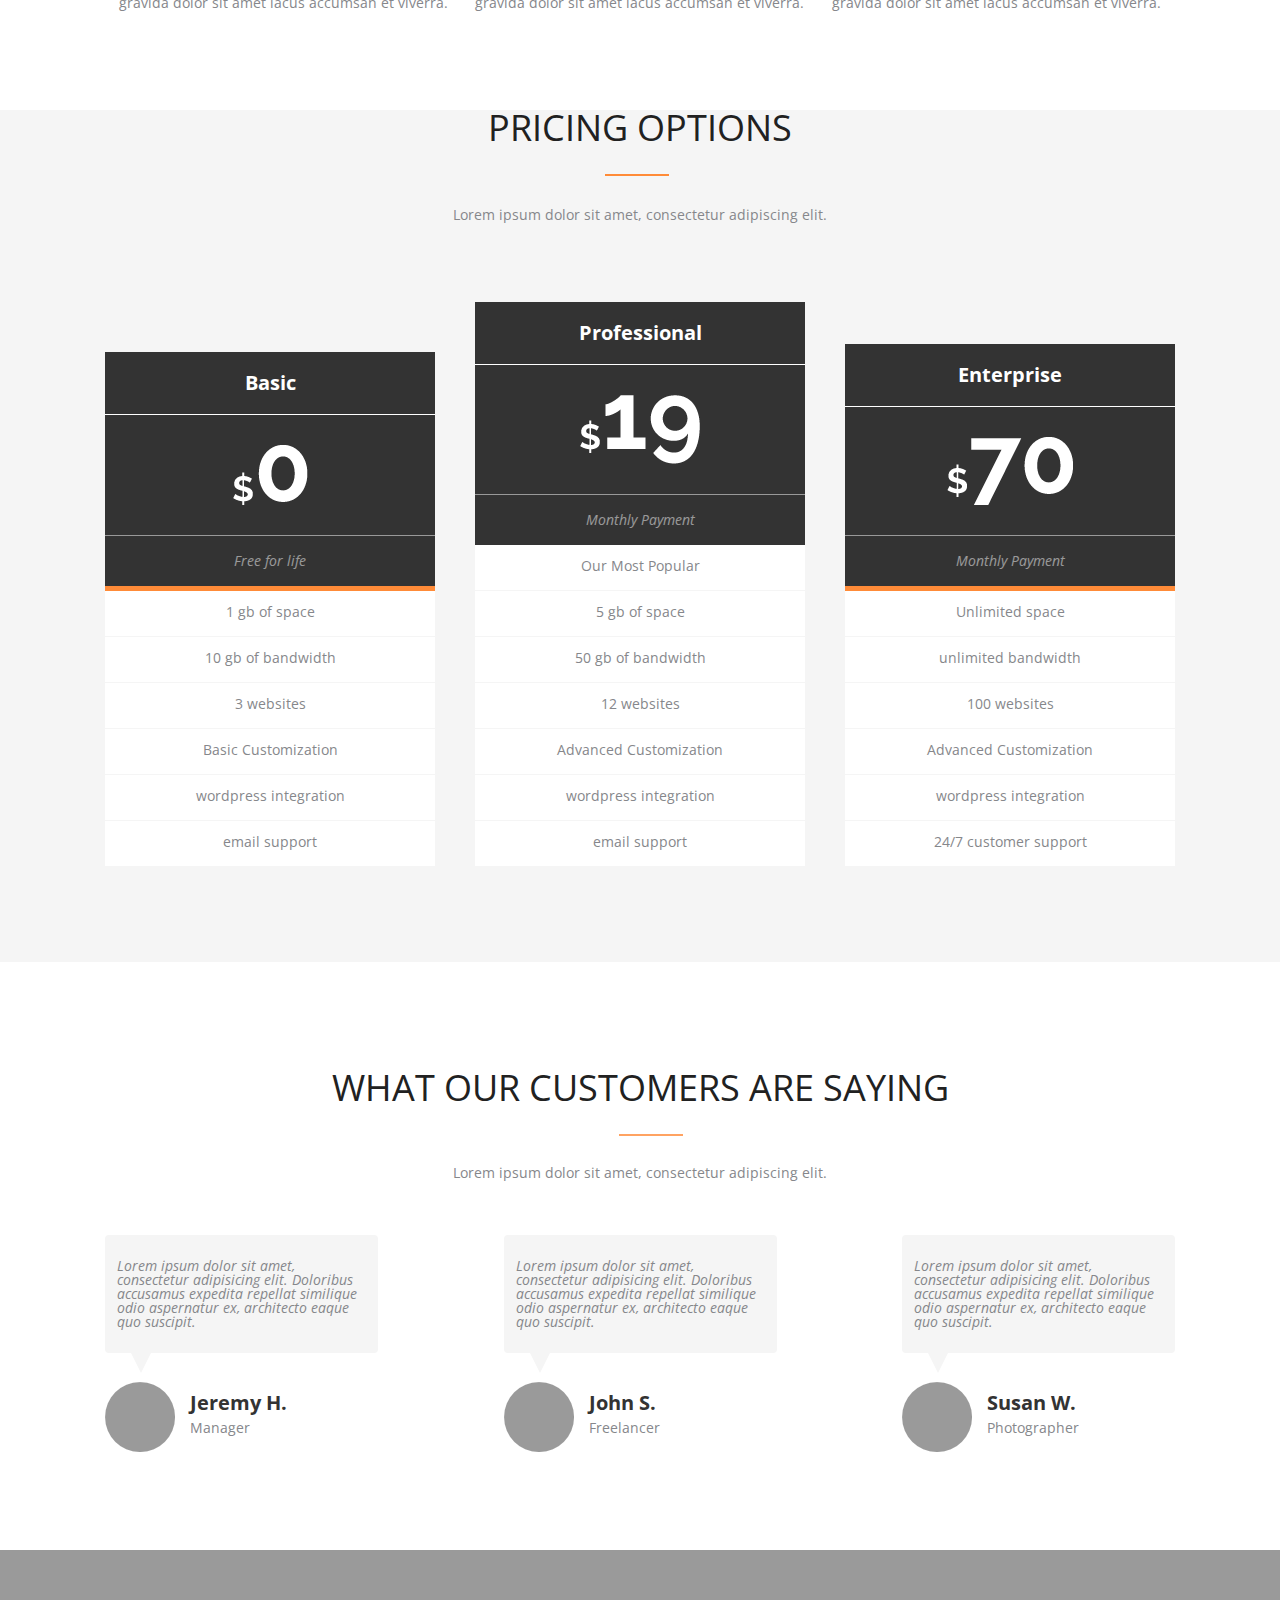
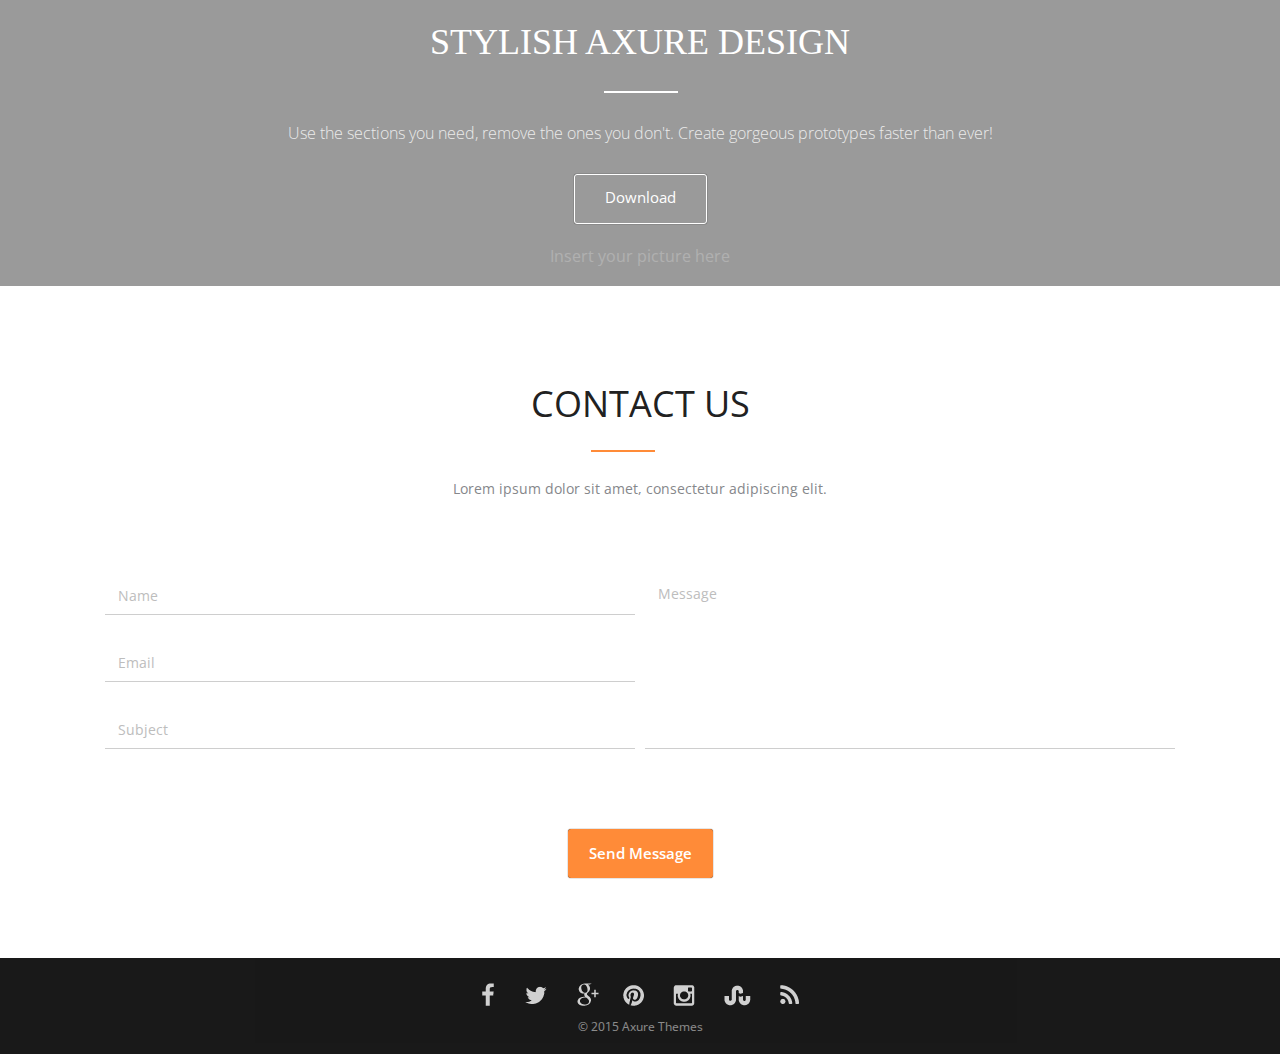
==== commit 71fce2ef: "Update index.html" ====
--- a/axit/index.html
+++ b/axit/index.html
@@ -64,17 +64,7 @@
             accumsan et viverra justo commodo.
           </p>
         </div>
-        <div class="header__form">
-          <div class="header__form-input">
-            <p class="header__form-title">
-              Try Your <span>FREE</span> Trial Today
-            </p>
-            <input class="header__form-start" type="text" placeholder="Name">
-            <input class="header__form-start" type="text" placeholder="Email">
-            <input class="header__form-start" type="text" placeholder="Password">
-            <button class="header__form-btn">Get Started</button>
-          </div>
-        </div>
+        
       </div>
     </div>
   </div>
